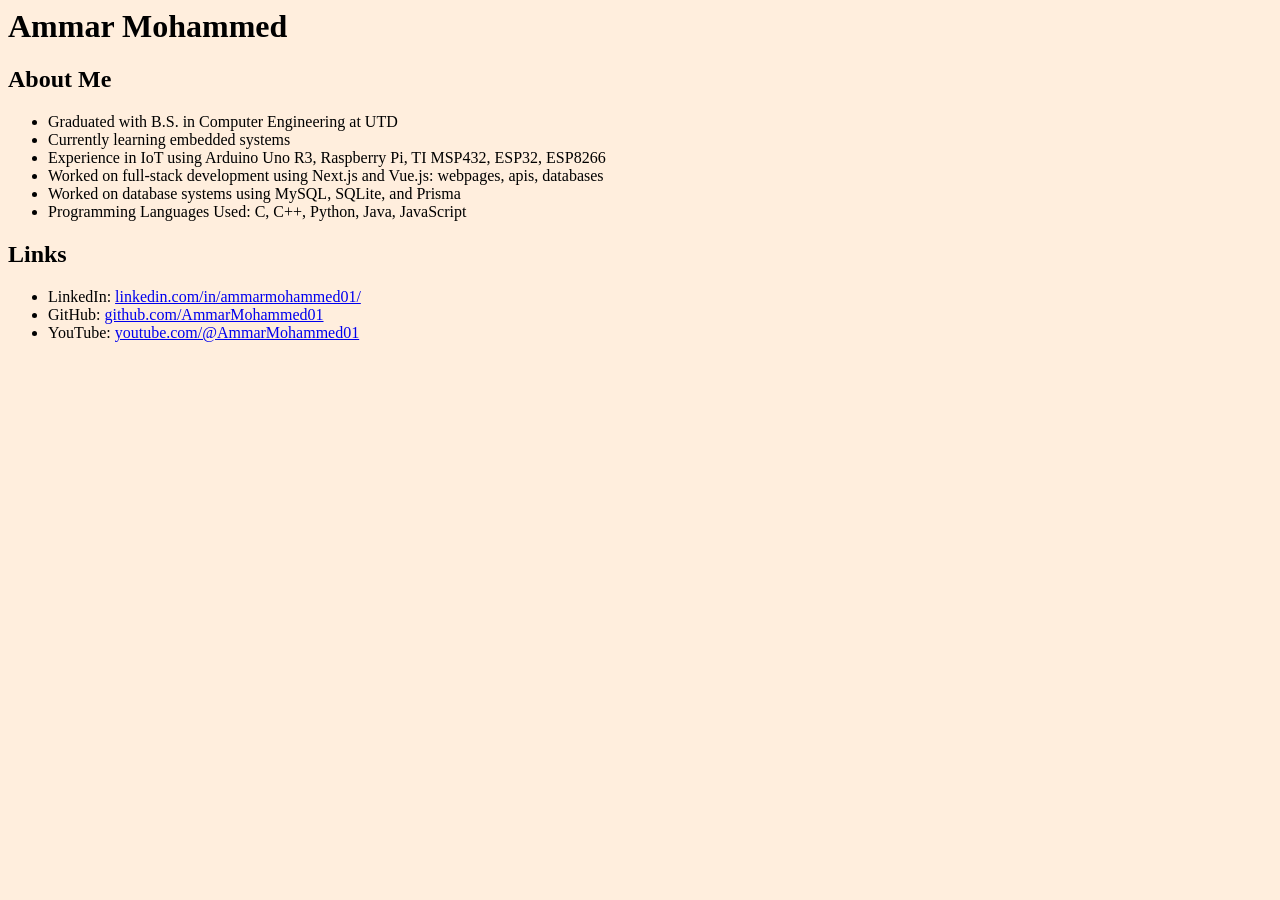
==== index.html @ 0323bb15 "First commit." ====
<html>
	<head>
		<title>Ammar M</title>
		<link rel="stylesheet" href="style.css">
	</head>
	<body>
		<h1>Ammar Mohammed</h1>
		<h2>About Me</h2>
		<ul>
			<li>Graduated with B.S. in Computer Engineering at UTD</li>
			<li>Currently learning embedded systems</li>
			<li>Experience in IoT using Arduino Uno R3, Raspberry Pi, TI MSP432, ESP32, ESP8266</li>
			<li>Worked on full-stack development using Next.js and Vue.js: webpages, apis, databases</li>
			<li>Worked on database systems using MySQL, SQLite, and Prisma</li>
			<li>Programming Languages Used: C, C++, Python, Java, JavaScript</li>
		</ul>
		<h2>Links</h2>
		<ul>
			<li>LinkedIn: <a href="https://www.linkedin.com/in/ammarmohammed01/">linkedin.com/in/ammarmohammed01/</a></li>
			<li>GitHub: <a href="https://github.com/AmmarMohammed01">github.com/AmmarMohammed01</a></li>
			<li>YouTube: <a href="https://www.youtube.com/@AmmarMohammed01">youtube.com/@AmmarMohammed01</li>
		</ul>
	</body>
</html>
---- style.css ----
html {
	background-color: #ffeedd; /*fff4c9*/
}
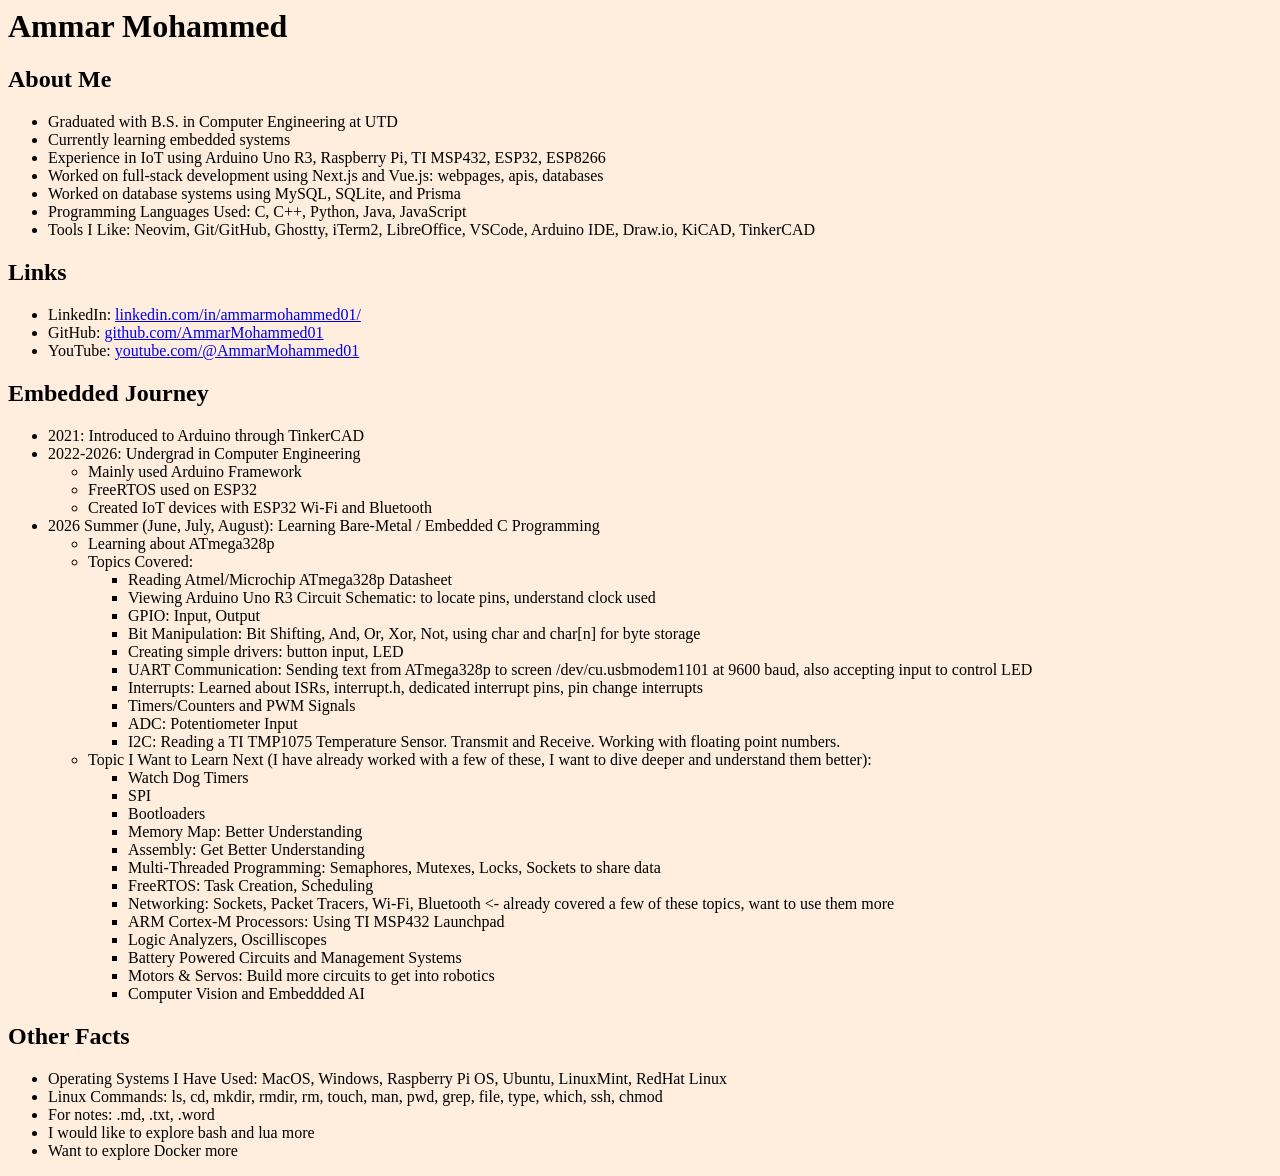
==== commit 3cbc1294: "Added Embedded Journey Section." ====
--- a/index.html
+++ b/index.html
@@ -13,12 +13,67 @@
 			<li>Worked on full-stack development using Next.js and Vue.js: webpages, apis, databases</li>
 			<li>Worked on database systems using MySQL, SQLite, and Prisma</li>
 			<li>Programming Languages Used: C, C++, Python, Java, JavaScript</li>
+			<li>Tools I Like: Neovim, Git/GitHub, Ghostty, iTerm2, LibreOffice, VSCode, Arduino IDE, Draw.io, KiCAD, TinkerCAD</li>
 		</ul>
+
 		<h2>Links</h2>
 		<ul>
 			<li>LinkedIn: <a href="https://www.linkedin.com/in/ammarmohammed01/">linkedin.com/in/ammarmohammed01/</a></li>
 			<li>GitHub: <a href="https://github.com/AmmarMohammed01">github.com/AmmarMohammed01</a></li>
-			<li>YouTube: <a href="https://www.youtube.com/@AmmarMohammed01">youtube.com/@AmmarMohammed01</li>
+			<li>YouTube: <a href="https://www.youtube.com/@AmmarMohammed01">youtube.com/@AmmarMohammed01</a></li>
+		</ul>
+
+		<h2>Embedded Journey</h2>
+		<ul>
+			<li>2021: Introduced to Arduino through TinkerCAD</li>
+			<li>2022-2026: Undergrad in Computer Engineering</li>
+				<ul>
+					<li>Mainly used Arduino Framework</li>
+					<li>FreeRTOS used on ESP32</li>
+					<li>Created IoT devices with ESP32 Wi-Fi and Bluetooth</li>
+				</ul>
+			<li>2026 Summer (June, July, August): Learning Bare-Metal / Embedded C Programming</li>
+			<ul>
+				<li>Learning about ATmega328p</li>
+				<li>Topics Covered:</li>
+				<ul>
+					<li>Reading Atmel/Microchip ATmega328p Datasheet</li>
+					<li>Viewing Arduino Uno R3 Circuit Schematic: to locate pins, understand clock used</li>
+					<li>GPIO: Input, Output</li>
+					<li>Bit Manipulation: Bit Shifting, And, Or, Xor, Not, using char and char[n] for byte storage</li>
+					<li>Creating simple drivers: button input, LED</li>
+					<li>UART Communication: Sending text from ATmega328p to screen /dev/cu.usbmodem1101 at 9600 baud, also accepting input to control LED</li>
+					<li>Interrupts: Learned about ISRs, interrupt.h, dedicated interrupt pins, pin change interrupts</li>
+					<li>Timers/Counters and PWM Signals</li>
+					<li>ADC: Potentiometer Input</li>
+					<li>I2C: Reading a TI TMP1075 Temperature Sensor. Transmit and Receive. Working with floating point numbers.</li>
+				</ul>
+				<li>Topic I Want to Learn Next (I have already worked with a few of these, I want to dive deeper and understand them better):</li>
+				<ul>
+					<li>Watch Dog Timers</li>
+					<li>SPI</li>
+					<li>Bootloaders</li>
+					<li>Memory Map: Better Understanding</li>
+					<li>Assembly: Get Better Understanding</li>
+					<li>Multi-Threaded Programming: Semaphores, Mutexes, Locks, Sockets to share data</li>
+					<li>FreeRTOS: Task Creation, Scheduling</li>
+					<li>Networking: Sockets, Packet Tracers, Wi-Fi, Bluetooth <- already covered a few of these topics, want to use them more</li>
+					<li>ARM Cortex-M Processors: Using TI MSP432 Launchpad</li>
+					<li>Logic Analyzers, Oscilliscopes</li>
+					<li>Battery Powered Circuits and Management Systems</li>
+					<li>Motors & Servos: Build more circuits to get into robotics</li>
+					<li>Computer Vision and Embeddded AI</li>
+				</ul>
+			</ul>
+		</ul>
+
+		<h2>Other Facts</h2>
+		<ul>
+			<li>Operating Systems I Have Used: MacOS, Windows, Raspberry Pi OS, Ubuntu, LinuxMint, RedHat Linux</li>
+			<li>Linux Commands: ls, cd, mkdir, rmdir, rm, touch, man, pwd, grep, file, type, which, ssh, chmod</li>
+			<li>For notes: .md, .txt, .word</li>
+			<li>I would like to explore bash and lua more</li>
+			<li>Want to explore Docker more</li>
 		</ul>
 	</body>
 </html>
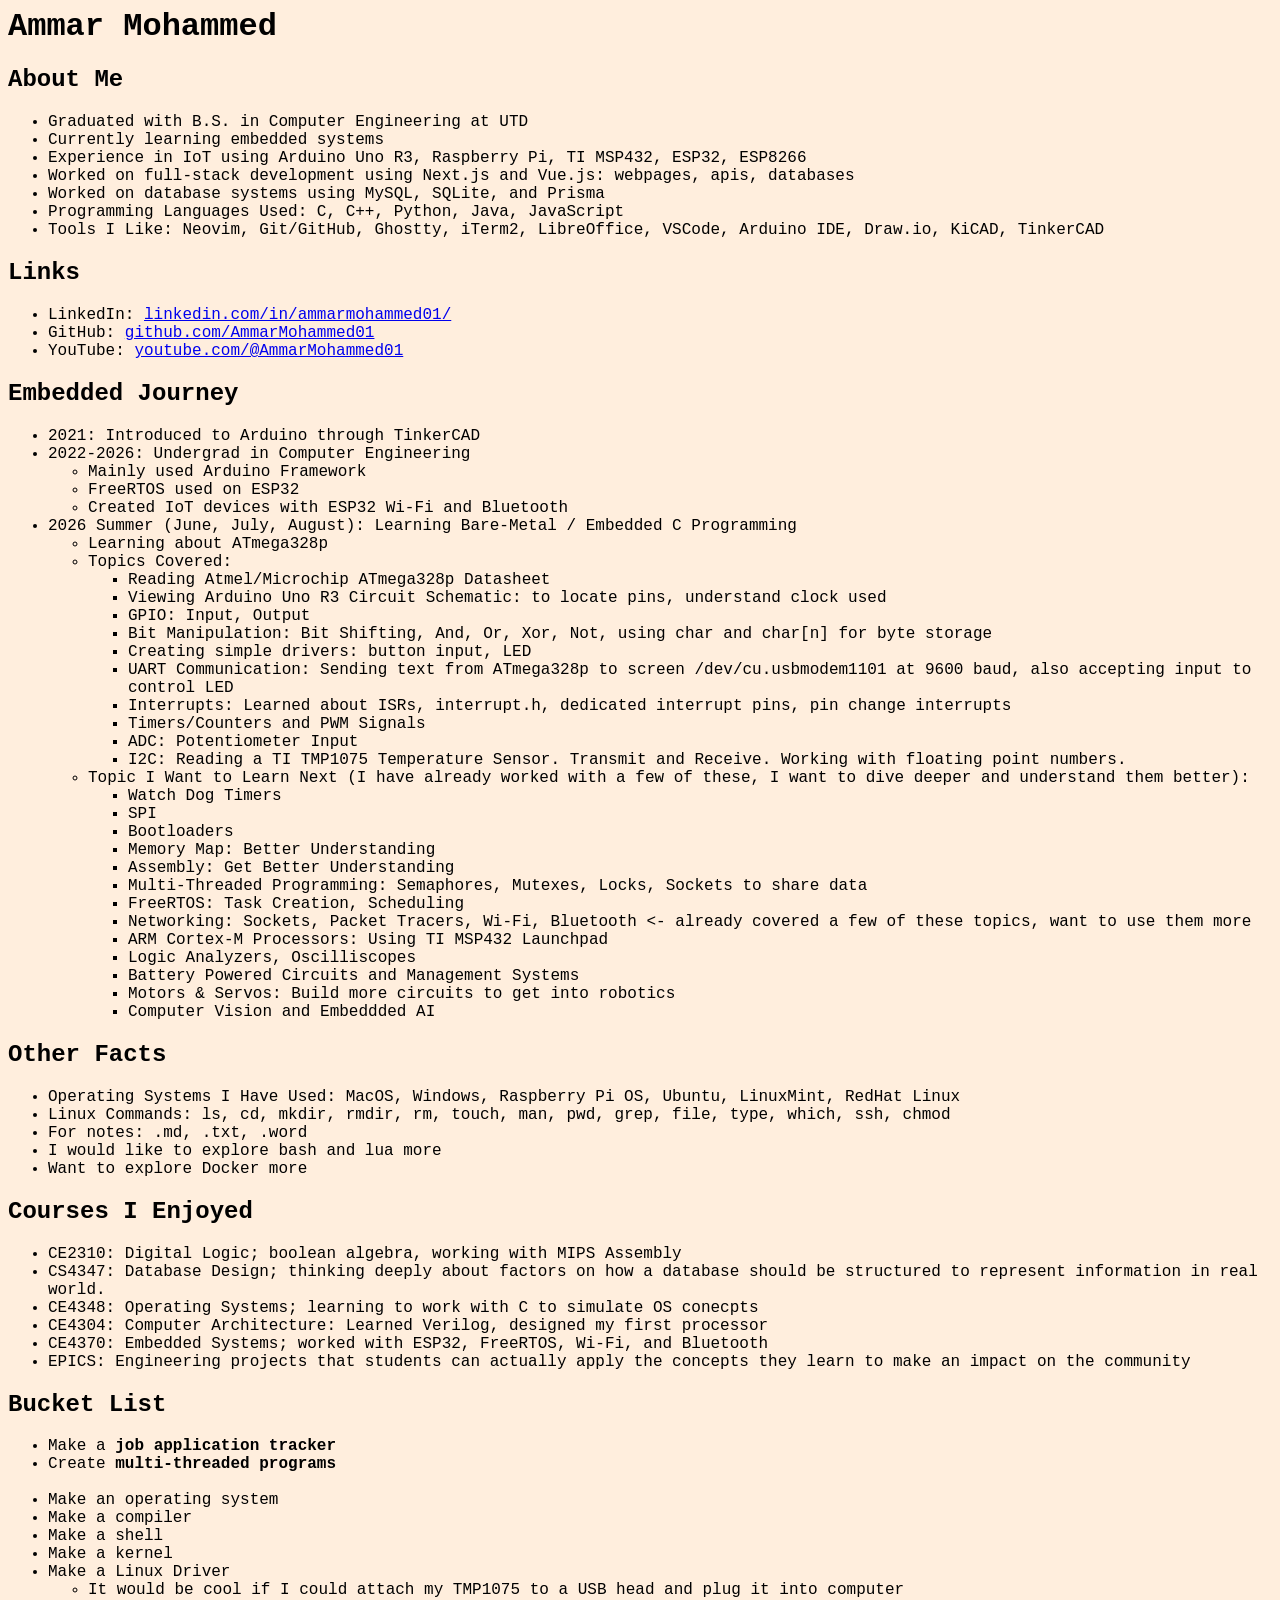
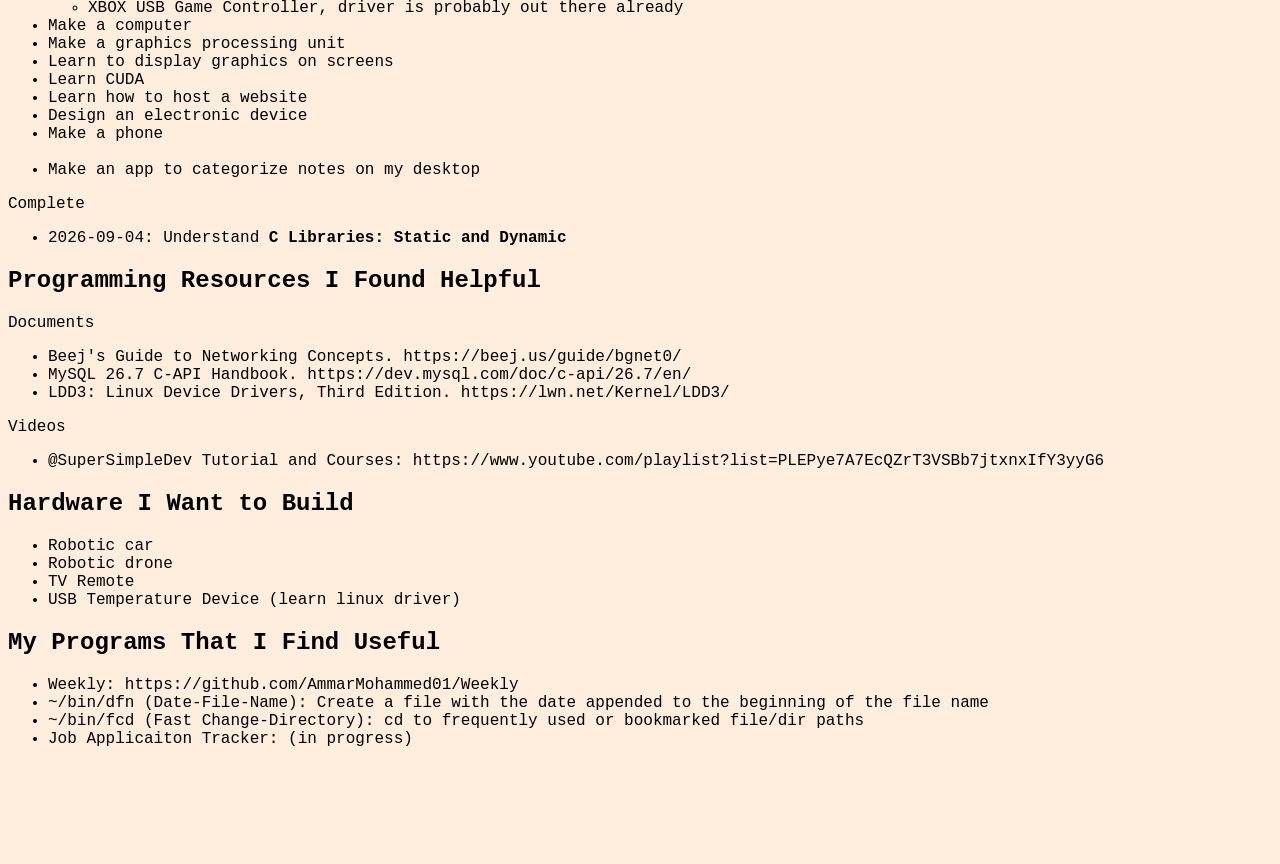
==== commit 63693a2b: "Modified" ====
--- a/index.html
+++ b/index.html
@@ -75,5 +75,77 @@
 			<li>I would like to explore bash and lua more</li>
 			<li>Want to explore Docker more</li>
 		</ul>
+
+		<h2>Courses I Enjoyed</h2>
+		<ul>
+			<li>CE2310: Digital Logic; boolean algebra, working with MIPS Assembly</li>
+			<li>CS4347: Database Design; thinking deeply about factors on how a database should be structured to represent information in real world.</li>
+			<li>CE4348: Operating Systems; learning to work with C to simulate OS conecpts</li>
+			<li>CE4304: Computer Architecture: Learned Verilog, designed my first processor</li>
+			<li>CE4370: Embedded Systems; worked with ESP32, FreeRTOS, Wi-Fi, and Bluetooth</li>
+			<li>EPICS: Engineering projects that students can actually apply the concepts they learn to make an impact on the community</li>
+		</ul>
+
+		<h2>Bucket List</h2>
+		<ul>
+			<li>Make a <b>job application tracker</b></li>
+			<li>Create <b>multi-threaded programs</b></li>
+			<br>
+
+			<li>Make an operating system</li>
+			<li>Make a compiler</li>
+			<li>Make a shell</li>
+			<li>Make a kernel</li>
+			<li>Make a Linux Driver</li>
+			<ul>
+				<li>It would be cool if I could attach my TMP1075 to a USB head and plug it into computer</li>
+				<li>XBOX USB Game Controller, driver is probably out there already</li>
+			</ul>
+			<li>Make a computer</li>
+			<li>Make a graphics processing unit</li>
+			<li>Learn to display graphics on screens</li>
+			<li>Learn CUDA</li>
+			<li>Learn how to host a website</li>
+			<li>Design an electronic device</li>
+			<li>Make a phone</li>
+			<br>
+
+			<li>Make an app to categorize notes on my desktop</li>
+		</ul>
+
+		<p>Complete</p>
+		<ul>
+			<li>2026-09-04: Understand <b>C Libraries: Static and Dynamic</b></li>
+		</ul>
+
+
+		<h2>Programming Resources I Found Helpful</h2>
+		<p>Documents</p>
+		<ul>
+			<li>Beej's Guide to Networking Concepts. https://beej.us/guide/bgnet0/</li>
+			<li>MySQL 26.7 C-API Handbook. https://dev.mysql.com/doc/c-api/26.7/en/</li>
+			<li>LDD3: Linux Device Drivers, Third Edition. https://lwn.net/Kernel/LDD3/</li>
+		</ul>
+
+		<p>Videos</p>
+		<ul>
+			<li>@SuperSimpleDev Tutorial and Courses: https://www.youtube.com/playlist?list=PLEPye7A7EcQZrT3VSBb7jtxnxIfY3yyG6</li>
+		</ul>
+
+		<h2>Hardware I Want to Build</h2>
+		<ul>
+			<li>Robotic car</li>
+			<li>Robotic drone</li>
+			<li>TV Remote</li>
+			<li>USB Temperature Device (learn linux driver)</li>
+		</ul>
+
+		<h2>My Programs That I Find Useful</h2>
+		<ul>
+			<li>Weekly: https://github.com/AmmarMohammed01/Weekly</li>
+			<li>~/bin/dfn (Date-File-Name): Create a file with the date appended to the beginning of the file name</li>
+			<li>~/bin/fcd (Fast Change-Directory): cd to frequently used or bookmarked file/dir paths</li>
+			<li>Job Applicaiton Tracker: (in progress)</li>
+		</ul>
 	</body>
 </html>
--- a/style.css
+++ b/style.css
@@ -1,3 +1,4 @@
 html {
 	background-color: #ffeedd; /*fff4c9*/
+	font-family: monospace, serif, Arial; /*monospace, serif, sans-serif, Arial, fantasy, cursive*/
 }
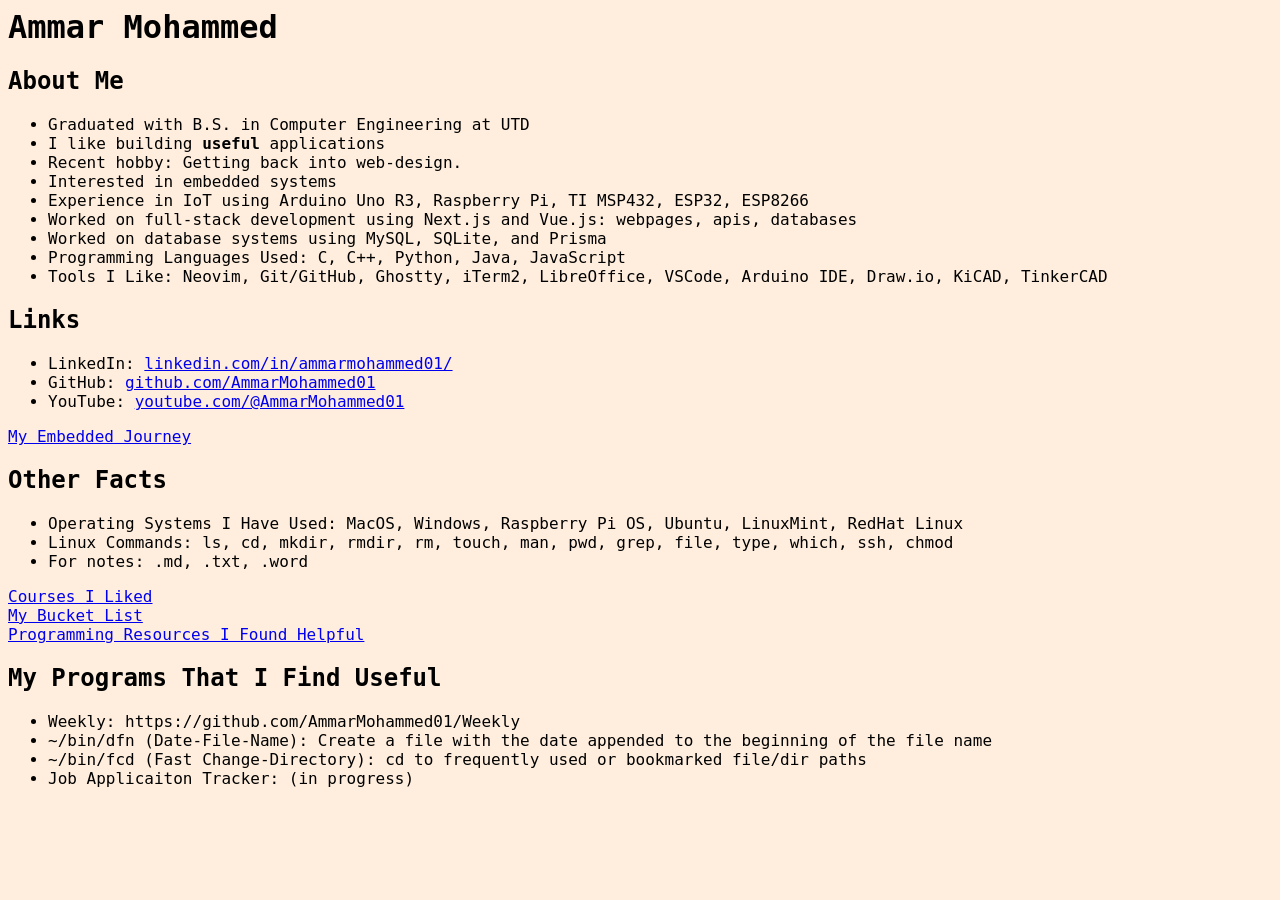
==== commit 07172721: "Moved sections into other html pages" ====
--- a/index.html
+++ b/index.html
@@ -1,6 +1,6 @@
 <html>
 	<head>
-		<title>Ammar M</title>
+		<title>Ammar</title>
 		<link rel="stylesheet" href="style.css">
 	</head>
 	<body>
@@ -8,7 +8,9 @@
 		<h2>About Me</h2>
 		<ul>
 			<li>Graduated with B.S. in Computer Engineering at UTD</li>
-			<li>Currently learning embedded systems</li>
+			<li>I like building <strong>useful</strong> applications</li>
+			<li>Recent hobby: Getting back into web-design.</li>
+			<li>Interested in embedded systems</li>
 			<li>Experience in IoT using Arduino Uno R3, Raspberry Pi, TI MSP432, ESP32, ESP8266</li>
 			<li>Worked on full-stack development using Next.js and Vue.js: webpages, apis, databases</li>
 			<li>Worked on database systems using MySQL, SQLite, and Prisma</li>
@@ -23,122 +25,23 @@
 			<li>YouTube: <a href="https://www.youtube.com/@AmmarMohammed01">youtube.com/@AmmarMohammed01</a></li>
 		</ul>
 
-		<h2>Embedded Journey</h2>
-		<ul>
-			<li>2021: Introduced to Arduino through TinkerCAD</li>
-			<li>2022-2026: Undergrad in Computer Engineering</li>
-				<ul>
-					<li>Mainly used Arduino Framework</li>
-					<li>FreeRTOS used on ESP32</li>
-					<li>Created IoT devices with ESP32 Wi-Fi and Bluetooth</li>
-				</ul>
-			<li>2026 Summer (June, July, August): Learning Bare-Metal / Embedded C Programming</li>
-			<ul>
-				<li>Learning about ATmega328p</li>
-				<li>Topics Covered:</li>
-				<ul>
-					<li>Reading Atmel/Microchip ATmega328p Datasheet</li>
-					<li>Viewing Arduino Uno R3 Circuit Schematic: to locate pins, understand clock used</li>
-					<li>GPIO: Input, Output</li>
-					<li>Bit Manipulation: Bit Shifting, And, Or, Xor, Not, using char and char[n] for byte storage</li>
-					<li>Creating simple drivers: button input, LED</li>
-					<li>UART Communication: Sending text from ATmega328p to screen /dev/cu.usbmodem1101 at 9600 baud, also accepting input to control LED</li>
-					<li>Interrupts: Learned about ISRs, interrupt.h, dedicated interrupt pins, pin change interrupts</li>
-					<li>Timers/Counters and PWM Signals</li>
-					<li>ADC: Potentiometer Input</li>
-					<li>I2C: Reading a TI TMP1075 Temperature Sensor. Transmit and Receive. Working with floating point numbers.</li>
-				</ul>
-				<li>Topic I Want to Learn Next (I have already worked with a few of these, I want to dive deeper and understand them better):</li>
-				<ul>
-					<li>Watch Dog Timers</li>
-					<li>SPI</li>
-					<li>Bootloaders</li>
-					<li>Memory Map: Better Understanding</li>
-					<li>Assembly: Get Better Understanding</li>
-					<li>Multi-Threaded Programming: Semaphores, Mutexes, Locks, Sockets to share data</li>
-					<li>FreeRTOS: Task Creation, Scheduling</li>
-					<li>Networking: Sockets, Packet Tracers, Wi-Fi, Bluetooth <- already covered a few of these topics, want to use them more</li>
-					<li>ARM Cortex-M Processors: Using TI MSP432 Launchpad</li>
-					<li>Logic Analyzers, Oscilliscopes</li>
-					<li>Battery Powered Circuits and Management Systems</li>
-					<li>Motors & Servos: Build more circuits to get into robotics</li>
-					<li>Computer Vision and Embeddded AI</li>
-				</ul>
-			</ul>
-		</ul>
+		<a href="embedded.html">My Embedded Journey</a>
 
 		<h2>Other Facts</h2>
 		<ul>
 			<li>Operating Systems I Have Used: MacOS, Windows, Raspberry Pi OS, Ubuntu, LinuxMint, RedHat Linux</li>
 			<li>Linux Commands: ls, cd, mkdir, rmdir, rm, touch, man, pwd, grep, file, type, which, ssh, chmod</li>
 			<li>For notes: .md, .txt, .word</li>
-			<li>I would like to explore bash and lua more</li>
-			<li>Want to explore Docker more</li>
 		</ul>
 
-		<h2>Courses I Enjoyed</h2>
-		<ul>
-			<li>CE2310: Digital Logic; boolean algebra, working with MIPS Assembly</li>
-			<li>CS4347: Database Design; thinking deeply about factors on how a database should be structured to represent information in real world.</li>
-			<li>CE4348: Operating Systems; learning to work with C to simulate OS conecpts</li>
-			<li>CE4304: Computer Architecture: Learned Verilog, designed my first processor</li>
-			<li>CE4370: Embedded Systems; worked with ESP32, FreeRTOS, Wi-Fi, and Bluetooth</li>
-			<li>EPICS: Engineering projects that students can actually apply the concepts they learn to make an impact on the community</li>
-		</ul>
+		<a href="favorite_courses.html">Courses I Liked</a>
+		<br>
 
-		<h2>Bucket List</h2>
-		<ul>
-			<li>Make a <b>job application tracker</b></li>
-			<li>Create <b>multi-threaded programs</b></li>
-			<br>
+		<a href="bucket_list.html">My Bucket List</a>
+		<br>
 
-			<li>Make an operating system</li>
-			<li>Make a compiler</li>
-			<li>Make a shell</li>
-			<li>Make a kernel</li>
-			<li>Make a Linux Driver</li>
-			<ul>
-				<li>It would be cool if I could attach my TMP1075 to a USB head and plug it into computer</li>
-				<li>XBOX USB Game Controller, driver is probably out there already</li>
-			</ul>
-			<li>Make a computer</li>
-			<li>Make a graphics processing unit</li>
-			<li>Learn to display graphics on screens</li>
-			<li>Learn CUDA</li>
-			<li>Learn how to host a website</li>
-			<li>Design an electronic device</li>
-			<li>Make a phone</li>
-			<br>
-
-			<li>Make an app to categorize notes on my desktop</li>
-		</ul>
-
-		<p>Complete</p>
-		<ul>
-			<li>2026-09-04: Understand <b>C Libraries: Static and Dynamic</b></li>
-		</ul>
-
-
-		<h2>Programming Resources I Found Helpful</h2>
-		<p>Documents</p>
-		<ul>
-			<li>Beej's Guide to Networking Concepts. https://beej.us/guide/bgnet0/</li>
-			<li>MySQL 26.7 C-API Handbook. https://dev.mysql.com/doc/c-api/26.7/en/</li>
-			<li>LDD3: Linux Device Drivers, Third Edition. https://lwn.net/Kernel/LDD3/</li>
-		</ul>
-
-		<p>Videos</p>
-		<ul>
-			<li>@SuperSimpleDev Tutorial and Courses: https://www.youtube.com/playlist?list=PLEPye7A7EcQZrT3VSBb7jtxnxIfY3yyG6</li>
-		</ul>
-
-		<h2>Hardware I Want to Build</h2>
-		<ul>
-			<li>Robotic car</li>
-			<li>Robotic drone</li>
-			<li>TV Remote</li>
-			<li>USB Temperature Device (learn linux driver)</li>
-		</ul>
+		<a href="resources.html">Programming Resources I Found Helpful</a>
+		<br>
 
 		<h2>My Programs That I Find Useful</h2>
 		<ul>
